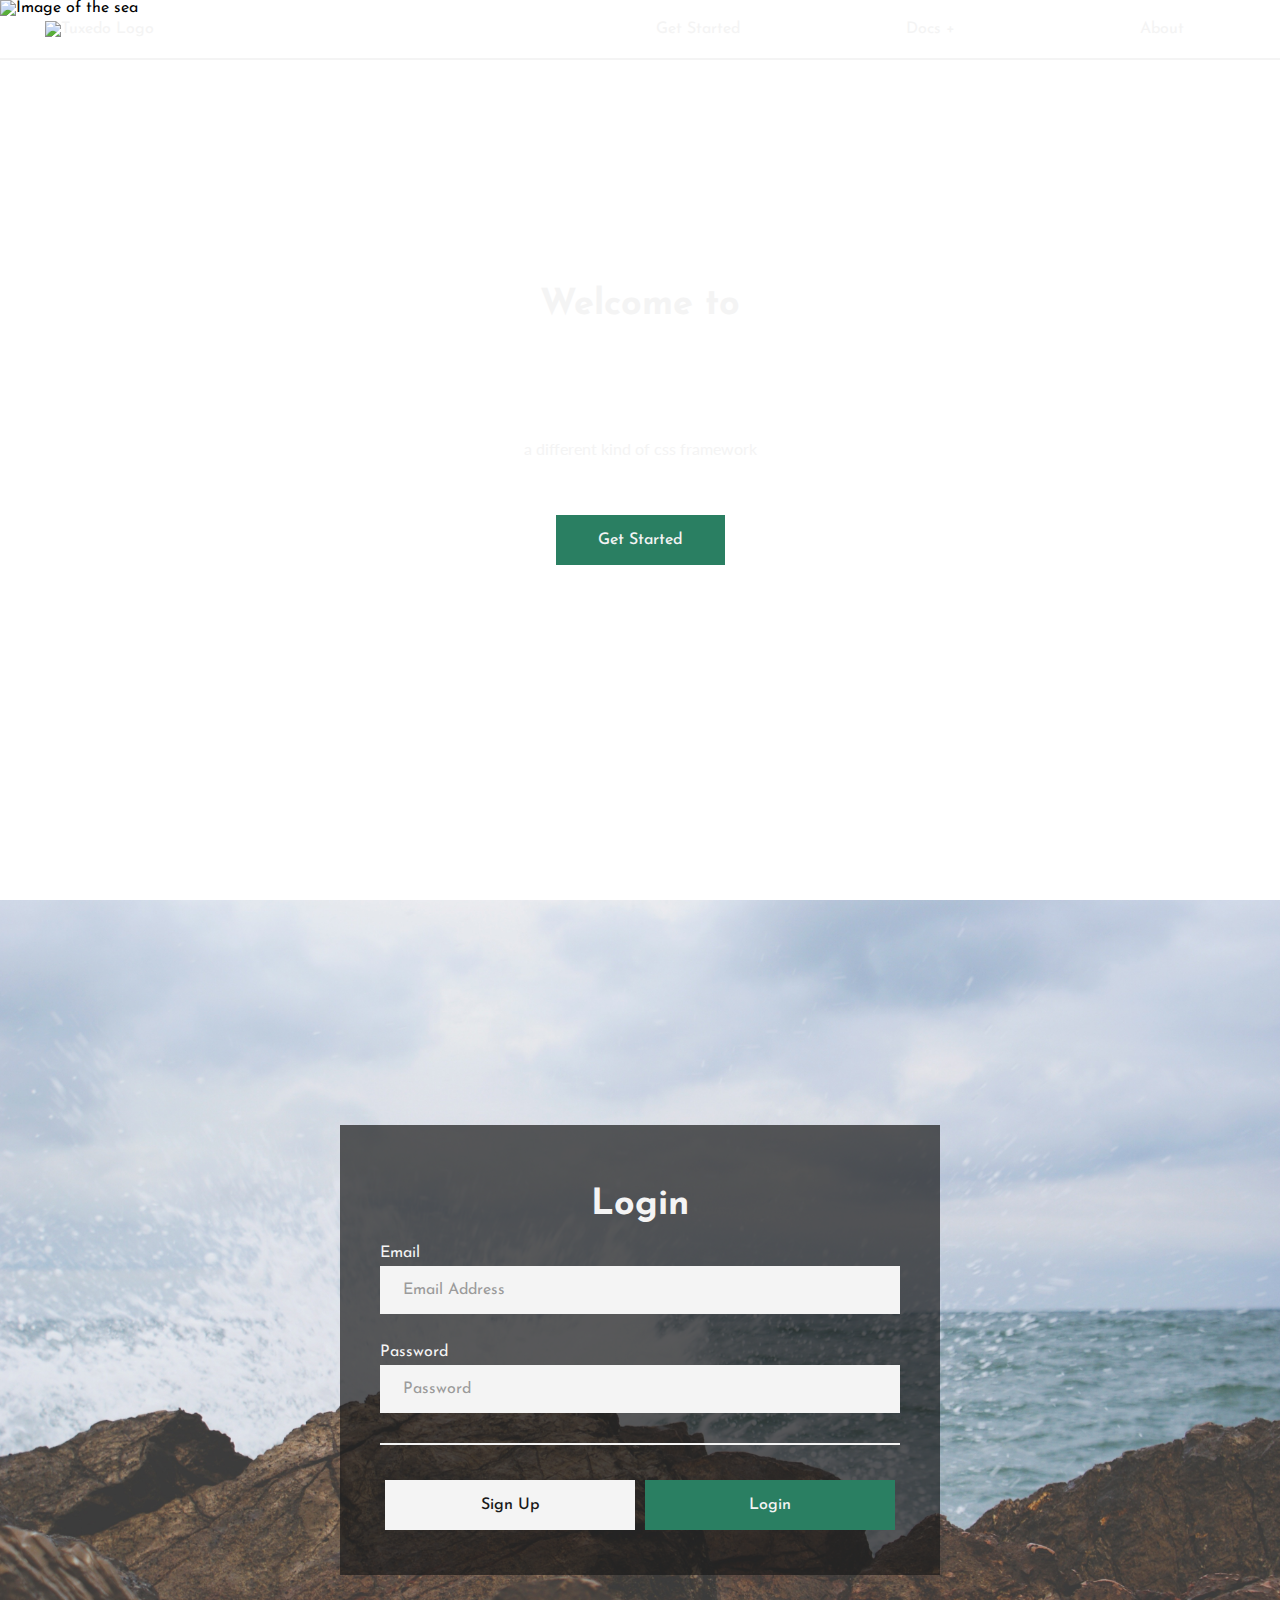
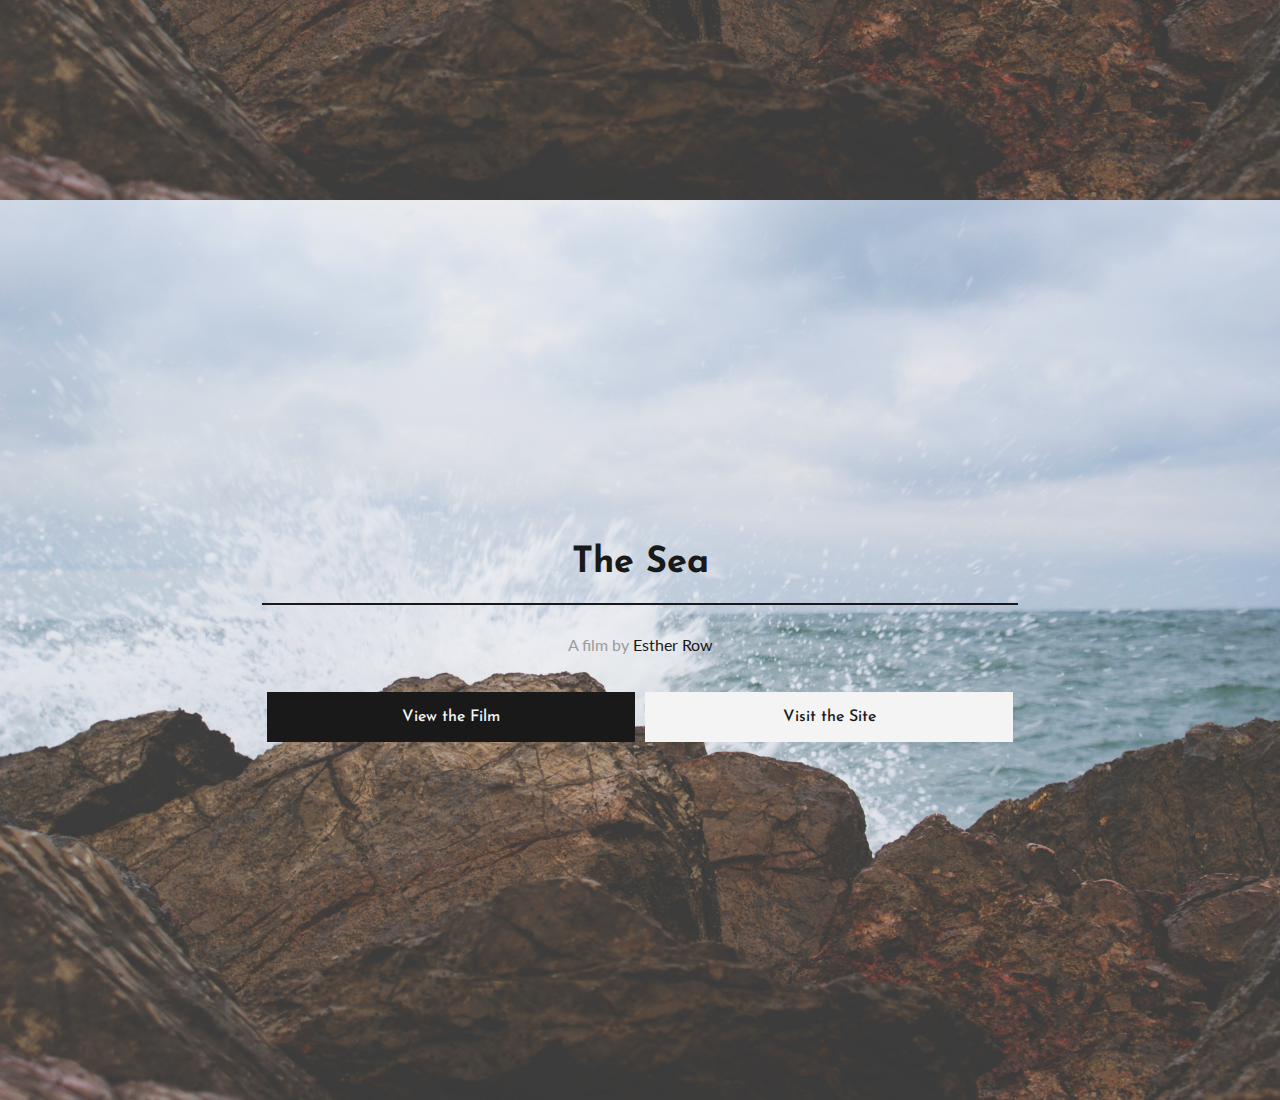
==== hero.html @ 186be84f "reorganize nav links" ====
<!DOCTYPE html>
<html>
  <head>
    <meta charset="utf-8">
    <meta name="viewport" content="width=device-width, initial-scale=1.0">
    <title>Tuxedo CSS - Hero Form</title>
    <link rel="stylesheet" href="css/styles.css">
		<script src="https://code.jquery.com/jquery-3.1.1.min.js" integrity="sha256-hVVnYaiADRTO2PzUGmuLJr8BLUSjGIZsDYGmIJLv2b8=" crossorigin="anonymous"></script>
    <script src="js/tuxedo.js" charset="utf-8"></script>
  </head>
  <body>
    <nav class="nav-ghost-light"> 
      <header> 
        <img src="img/logo-thick-light.svg" alt="Tuxedo Logo"> 
      </header>
    	<ul class="menu-items"> 
        <li class="f-col-1 flex-center"><a href="#">Get Started</a></li> 
        <li class="f-col-1 flex-center dropdown"><a href="#">Docs +</a>
          <ul class="dropdown-menu">
            <li><a href="#">Animations</a></li>
            <li><a href="#">Buttons</a></li>
            <li><a href="#">Colors</a></li>
            <li><a href="#">Fonts</a></li>
            <li><a href="#">Forms</a></li>
            <li><a href="#">Grid</a></li>
            <li><a href="#">Hero</a></li>
            <li><a href="#">Nav</a></li>
          </ul>
        </li> 
        <li class="f-col-1 flex-center"><a href="#">About</a></li> 
      </ul>
    	<ul class="mobile-nav flex-center"> 
        <div class="hamburger"></div> 
      </ul>
      <div class="flyout">
    	  <div class="bar"> 
          <header class="text-light f-col-4"> 
            <img src="img/logo-thick-light.svg" alt="Tuxedo Logo"> 
          </header> 
          <div class="close f-col-1"></div> 
        </div>
        <ul class="flyout-menu"> 
          <li><a href="#">Start</a></li> 
          <li class="fly-dropdown"><a href="#">Docs +</a>
            <ul class="dropdown-menu">
              <li><a href="#">Animations</a></li>
              <li><a href="#">Buttons</a></li>
              <li><a href="#">Colors</a></li>
              <li><a href="#">Fonts</a></li>
              <li><a href="#">Forms</a></li>
              <li><a href="#">Grid</a></li>
              <li><a href="#">Hero</a></li>
              <li><a href="#">Nav</a></li>
            </ul>
          </li> 
          <li><a href="#">About</a></li> 
        </ul>
      </div>
    </nav>

    <div class="hero">
      <img class="hero-image" src="img/palms-dark.png" alt="Image of the sea">
      <div class="hero-content">
        <header>
          <h1 class="text-light">Welcome to</h1>
        </header>
        <header>
          <img src="img/thin-logo-large.svg" alt="">
        </header>
        <div class="hero-body">
          <p class="text-light text-center">a different kind of css framework</p>
          <br>
          <div class="f-row">
            <form method="get" action="tuxedo.scss.zip">
              <button class="btn-pop" type="submit">Get Started</button>
            </form>
          </div>
          <!-- <p class="text-light text-center"><a href="tuxedo.scss.zip" download="">Download Full Version</a></p> -->
        </div>
      </div>
    </div>

    <div class="hero">
      <img class="hero-image" src="img/sea.jpg" alt="Image of the sea">
      <div class="hero-content">
        <div class="hero-body">
          <form class="bg-t-dark">
            <header>
              <h1 class="text-light">Login</h1>
            </header>
            <label class="text-light">Email</label>
            <input type="email" class="input-light" placeholder="Email Address">
            <label class="text-light">Password</label>
            <input type="password" class="input-light" placeholder="Password">
            <div class="form-divide-light"></div>
            <div class="f-row">
              <button class="btn-light f-col-1 flex-center" name="button">Sign Up</button>
              <button class="btn-pop f-col-1 flex-center" name="button">Login</button>
            </div>
          </form>
        </div>
      </div>
    </div>


    <div class="hero">
      <img class="hero-image" src="img/sea.jpg" alt="Image of the sea">
      <div class="hero-content">
        <header class="underline-dark">
          <h1 class="text-dark">The Sea</h1>
        </header>
        <div class="hero-body">
          <p class="text-center text-grey">
            A film by <span class="text-dark">Esther Row</span>
          </p>
          <br>
          <br>
          <div class="f-row">
            <button class="btn-dark f-col-1 flex-center" name="button">View the Film</button>
            <button class="btn-light f-col-1 flex-center" name="button">Visit the Site</button>
          </div>
        </div>
      </div>
    </div>


    <script src="js/three.js"></script>
    <script src="js/three-render.js"></script>
  </body>
</html>
---- css/styles.css ----
@import url("https://fonts.googleapis.com/css?family=Josefin+Sans:300,400,700,700i|Lato");
* {
  box-sizing: border-box;
  margin: 0;
  padding: 0; }

body {
  font-size: 16px;
  line-height: 1; }

h1, h2, h3, h4, h5, h6 {
  font-family: "Josefin Sans", sans-serif; }

h1 {
  font-size: 36px;
  line-height: 40px; }

h2 {
  font-size: 30px;
  line-height: 40px; }

h3 {
  font-size: 24px;
  line-height: 40px; }

h4 {
  font-size: 18px;
  line-height: 20px; }

h5 {
  font-size: 14px;
  line-height: 20px; }

h6 {
  font-size: 12px;
  line-height: 20px; }

p {
  font-family: "Lato", sans-serif;
  font-size: 16px;
  line-height: 20px; }

a {
  font-size: 16px;
  line-height: 20px;
  color: inherit;
  text-decoration: none; }
  a:hover {
    color: #9B9B9B; }

.container {
  max-width: 1080px;
  width: 100%;
  margin: auto;
  padding: 40px 0; }

.row:before,
.row:after {
  content: "";
  display: table;
  clear: both; }

[class^='col-'] {
  float: left;
  min-height: 1px;
  margin-bottom: 1%;
  margin-left: 0.5%;
  margin-right: 0.5%; }

.col-1 {
  width: 7.33%; }

.col-2 {
  width: 15.66%; }

.col-3 {
  width: 24%; }

.col-4 {
  width: 32.33%; }

.col-5 {
  width: 40.67%; }

.col-6 {
  width: 49%; }

.col-7 {
  width: 57.33%; }

.col-8 {
  width: 65.67%; }

.col-9 {
  width: 74%; }

.col-10 {
  width: 82.33%; }

.col-11 {
  width: 90.66%; }

.col-12 {
  width: 99%; }

@media screen and (max-width: 760px) {
  [class*='col-'] {
    width: 49%; } }

@media screen and (max-width: 760px) {
  .col-12 {
    width: 99%; } }

@media screen and (max-width: 500px) {
  [class*='col-'] {
    width: 100%;
    margin-left: 0; } }

.f-row {
  width: 100%;
  display: flex;
  flex-wrap: wrap; }

[class*="f-col"] {
  padding: 20px;
  flex-direction: column;
  margin: 5px; }

.f-col-1 {
  flex: 1; }

.f-col-2 {
  flex: 2; }

.f-col-3 {
  flex: 3; }

.f-col-4 {
  flex: 4; }

[class*='flex-center'], [class*='flex-end'] {
  display: flex; }

.flex-center {
  justify-content: center;
  align-items: center; }

.flex-center-h {
  align-items: center;
  justify-content: flex-start; }

.flex-center-v {
  justify-content: center;
  align-items: flex-start; }

.flex-end-v {
  justify-content: flex-end;
  align-items: flex-start; }

.flex-end-h {
  align-items: flex-end;
  justify-content: flex-start; }

.flex-end {
  justify-content: flex-end;
  align-items: flex-end; }

@media screen and (max-width: 500px) {
  .responsive .f-col-1, .responsive .f-col-2 {
    flex: 100%; } }
@media screen and (max-width: 760px) {
  .responsive .f-col-3, .responsive .f-col-4 {
    flex: 100%; } }

.hero {
  position: relative;
  font-family: "Josefin Sans", sans-serif;
  min-height: 100vh;
  height: auto; }
  .hero-content {
    max-width: 1080px;
    width: 100%;
    position: absolute;
    top: 50%;
    left: 50%;
    transform: translate(-50%, -50%); }
  .hero header {
    width: 70%;
    padding: 20px;
    margin: auto;
    text-align: center;
    font-size: 1.5rem;
    transition: width ease-in 200ms; }
    @media screen and (max-width: 500px) {
      .hero header {
        width: 100%; } }
  .hero-body {
    margin: 20px auto;
    position: relative;
    padding: 10px 0;
    width: 70%;
    transition: width ease-in 200ms; }
    @media screen and (max-width: 500px) {
      .hero-body {
        width: 100%;
        padding: 10px; } }
  .hero-image {
    display: block;
    width: 100%;
    height: 100vh;
    object-fit: cover; }

nav {
  position: absolute;
  width: 100%;
  height: 60px;
  max-width: 1400px;
  left: 50%;
  display: flex;
  transform: translate(-50%, 0);
  z-index: 2;
  font-family: "Josefin Sans", sans-serif; }
  @media screen and (max-width: 760px) {
    nav {
      padding-right: 30px; } }
  nav .menu-items {
    flex: 3;
    max-width: 700px;
    list-style: none;
    display: flex; }
    @media screen and (max-width: 760px) {
      nav .menu-items {
        display: none; } }
    nav .menu-items li {
      margin: 0; }
      nav .menu-items li:hover {
        background: #F4F4F4;
        color: #191919;
        cursor: pointer; }
      nav .menu-items li a:hover {
        color: inherit; }
  nav header {
    padding-left: 30px;
    flex: 1;
    align-self: center; }
    nav header img {
      height: 18px;
      object-fit: cover; }

.nav-light {
  background: #F4F4F4;
  max-width: 100%;
  color: #191919; }

.nav-dark {
  max-width: 100%;
  background: #191919;
  color: #F4F4F4; }

.nav-pop {
  max-width: 100%;
  background: #2A7F62;
  color: #F4F4F4; }

.nav-ghost-light {
  border-bottom: 2px solid #F4F4F4;
  color: #F4F4F4; }

.nav-ghost-dark {
  border-bottom: 2px solid #191919;
  color: #191919; }

.nav-ghost-pop {
  border-bottom: 2px solid #2A7F62;
  color: #2A7F62; }

.dropdown {
  position: relative; }
  .dropdown .dropdown-menu {
    display: none;
    list-style: none;
    position: absolute;
    top: 58px;
    width: 100%;
    background: #F4F4F4; }
    .dropdown .dropdown-menu li {
      transition: background ease-in 100ms, color ease-in 100ms;
      background: #F4F4F4;
      color: #191919;
      padding: 15px 20px; }
      .dropdown .dropdown-menu li:hover {
        background: #191919;
        color: #F4F4F4; }
  .dropdown .sub-dropdown-menu {
    display: none;
    list-style: none;
    position: absolute;
    top: 0;
    width: 160px;
    height: 100%;
    left: 100%; }

.dropdown:hover > .dropdown-menu {
  display: block; }

.dropdown:hover > .sub-dropdown-menu {
  display: block; }

.mobile-nav {
  display: none; }
  @media screen and (max-width: 760px) {
    .mobile-nav {
      display: flex; } }
  .mobile-nav:hover {
    cursor: pointer; }
  .mobile-nav .hamburger {
    position: relative;
    background: url('data:image/svg+xml;utf8,<svg width="27px" height="21px" viewBox="299 11 27 21" version="1.1" xmlns="http://www.w3.org/2000/svg" xmlns:xlink="http://www.w3.org/1999/xlink"><g stroke="none" fill="none" transform="translate(301.000000, 13.000000)" stroke-linecap="round" stroke-width="1" fill-rule="evenodd"><g id="Nav/Menu" stroke="#F4F4F4"><path d="M0.409326823,1.5 L22.5119031,1.5" stroke-width="3"></path><path d="M0.409326823,8.5 L22.5119031,8.5" stroke-width="3"></path><path d="M0.409326823,15.5 L22.5119031,15.5" stroke-width="3"></path></g></g></svg>');
    background-repeat: no-repeat;
    background-position: center;
    height: 21px;
    width: 27px; }

.flyout {
  position: fixed;
  display: none;
  overflow: auto;
  background-image: linear-gradient(-180deg, #191919 20%, rgba(42, 127, 98, 0.9) 100%);
  width: 100%;
  height: 100vh; }
  .flyout .bar {
    display: flex;
    height: 60px;
    width: 100%;
    background: #191919;
    padding-left: 5px; }
    .flyout .bar .close {
      flex: 1;
      z-index: 5;
      background: url('data:image/svg+xml;utf8, <svg width="19px" height="19px" viewBox="-1 -1 19 19" version="1.1" xmlns="http://www.w3.org/2000/svg" xmlns:xlink="http://www.w3.org/1999/xlink"><g id="Nav/Menu" stroke="none" stroke-width="1" fill="none" fill-rule="evenodd" stroke-linecap="round"><path d="M0.65145077,0.6658667 L16.2803323,16.2947482" stroke="#F4F4F4" stroke-width="3"></path>\a       <path d="M0.65145077,0.6658667 L16.2803323,16.2947482" stroke="#F4F4F4" stroke-width="3" transform="translate(8.465892, 8.480307) scale(-1, 1) translate(-8.465892, -8.480307) "></path></g></svg>');
      background-repeat: no-repeat;
      background-position: 70%; }
      .flyout .bar .close:hover {
        cursor: pointer; }

.flyout-menu {
  margin: 20px 0 40px 0;
  list-style: none; }
  .flyout-menu li {
    text-align: center;
    width: 180px;
    font-size: 1.6rem;
    text-transform: uppercase;
    line-height: 5rem;
    margin: 0 auto;
    border-bottom: 3px solid #F4F4F4; }
    .flyout-menu li a {
      text-transform: uppercase;
      font-size: 1.6rem;
      line-height: 5rem;
      padding: 20px; }
  .flyout-menu .fly-dropdown .dropdown-menu, .flyout-menu .sub-fly-dropdown .dropdown-menu {
    display: none;
    padding-bottom: 20px;
    list-style: none; }
    .flyout-menu .fly-dropdown .dropdown-menu li, .flyout-menu .sub-fly-dropdown .dropdown-menu li {
      padding-left: 25px;
      border-bottom: none;
      text-align: left;
      font-size: 1rem;
      line-height: 2rem; }
      .flyout-menu .fly-dropdown .dropdown-menu li a, .flyout-menu .sub-fly-dropdown .dropdown-menu li a {
        font-size: 1rem;
        line-height: 2rem; }
    .flyout-menu .fly-dropdown .dropdown-menu .sub-dropdown-menu, .flyout-menu .sub-fly-dropdown .dropdown-menu .sub-dropdown-menu {
      display: none;
      border-top: 1px solid #F4F4F4;
      padding-top: 10px;
      list-style: none;
      margin-left: 20px; }

canvas {
  display: block; }

#three-canvas {
  position: absolute; }

button {
  font-family: 'Josefin Sans', sans-serif;
  font-size: 1rem;
  height: 50px;
  font-weight: 500;
  padding: 15px 40px;
  transition: background ease-in-out 200ms, border ease-in-out 200ms; }
  button:hover, button:focus {
    cursor: pointer;
    outline: none; }

.btn-light {
  color: #191919;
  background: #F4F4F4;
  border: 2px solid #F4F4F4; }
  .btn-light:hover {
    background: #191919;
    border-color: #191919;
    color: #F4F4F4; }

.btn-dark {
  color: #F4F4F4;
  background: #191919;
  border: 2px solid #191919; }
  .btn-dark:hover {
    background: #F4F4F4;
    border-color: #F4F4F4;
    color: #191919; }

.btn-pop {
  color: #F4F4F4;
  background: #2A7F62;
  border: 2px solid #2A7F62; }
  .btn-pop:hover {
    background: #F4F4F4;
    border-color: #F4F4F4;
    color: #191919; }

[class*="btn-ghost"] {
  background: none; }

.btn-ghost-light {
  border: 2px solid #F4F4F4;
  color: #F4F4F4; }
  .btn-ghost-light:hover {
    background: #F4F4F4;
    color: #191919; }

.btn-ghost-dark {
  border: 2px solid #191919;
  color: #191919; }
  .btn-ghost-dark:hover {
    background: #191919;
    color: #F4F4F4; }

.btn-ghost-pop {
  border: 2px solid #2A7F62;
  color: #2A7F62; }
  .btn-ghost-pop:hover {
    border: 2px solid #F4F4F4;
    background: #F4F4F4;
    color: #191919; }

form {
  max-width: 600px;
  margin: auto;
  padding: 40px; }

[class*="form-divide"] {
  margin: 30px 0;
  height: 1px; }

.form-divide-light {
  border-bottom: 2px solid #F4F4F4; }

.form-divide-dark {
  border-bottom: 2px solid #191919; }

.form-divide-pop {
  border-bottom: 2px solid #2A7F62; }

label {
  font-size: 1rem;
  font-family: "Josefin Sans", sans-serif; }

[class*="form-header"] {
  font-size: 3rem;
  padding: 2rem;
  font-family: "Josefin Sans", sans-serif;
  text-align: center;
  margin-bottom: 3rem; }

.form-header-dark {
  color: #191919;
  border-bottom: 2px solid #191919; }

.form-header-light {
  color: #F4F4F4;
  border-bottom: 2px solid #F4F4F4; }

input, textarea, select {
  display: block;
  margin: 5px 0 30px 0;
  width: 100%;
  font-size: 1rem;
  font-family: "Josefin Sans", sans-serif; }
  input:focus, textarea:focus, select:focus {
    outline: none; }

input {
  height: 3rem;
  padding-left: 20px;
  background: none; }

::-webkit-input-placeholder {
  /* Chrome/Opera/Safari */
  color: #9B9B9B; }

::-moz-placeholder {
  /* Firefox 19+ */
  color: #9B9B9B; }

:-ms-input-placeholder {
  /* IE 10+ */
  color: #9B9B9B; }

:-moz-placeholder {
  /* Firefox 18- */
  color: #9B9B9B; }

.input-light {
  border: 3px solid #F4F4F4;
  background: #F4F4F4;
  color: #191919; }

.input-dark {
  border: 3px solid #191919;
  background: #191919;
  color: #F4F4F4; }

.input-pop {
  border: 3px solid #2A7F62;
  background: #2A7F62;
  color: #F4F4F4; }

select {
  height: 3em;
  -webkit-appearance: none;
  padding-left: 20px;
  border-radius: 0px;
  outline: none;
  background: url("data:image/svg+xml;utf8,<svg width='17px'    height='9px' viewBox='456 21 17 9' version='1.1' xmlns='http://www.w3.org/2000/svg' xmlns:xlink='http://www.w3.org/1999/xlink'>\a   <polygon id='Path-2' stroke='none' fill='#F4F4F4' fill-rule='evenodd' points='456 21 473 21 464.5 29.1301693'></polygon>\a   </svg>");
  background-position: 96% 50%;
  background-color: white;
  background-repeat: no-repeat;
  border: white; }

.select-light {
  border: #F4F4F4;
  background: url("data:image/svg+xml;utf8,<svg width='17px'    height='9px' viewBox='456 21 17 9' version='1.1' xmlns='http://www.w3.org/2000/svg' xmlns:xlink='http://www.w3.org/1999/xlink'>\a   <polygon id='Path-2' stroke='none' fill='#191919' fill-rule='evenodd' points='456 21 473 21 464.5 29.1301693'></polygon>\a   </svg>");
  background-position: 96% 50%;
  background-color: #F4F4F4;
  background-repeat: no-repeat; }

.select-dark {
  border: #191919;
  background-color: #191919;
  color: #F4F4F4; }

.select-pop {
  border: #2A7F62;
  background-color: #2A7F62;
  color: #F4F4F4; }

textarea {
  border: none;
  max-width: 100%;
  max-height: 300px;
  padding: 20px 0 0 20px; }

.textarea-light {
  border: 3px solid #F4F4F4;
  background: #F4F4F4;
  color: #191919; }

.textarea-dark {
  border: 3px solid #191919;
  background: #191919;
  color: #F4F4F4; }

.textarea-pop {
  border: 3px solid #2A7F62;
  background: #2A7F62;
  color: #F4F4F4; }

.checkbox-light {
  margin: 20px 0;
  color: #F4F4F4; }

.checkbox-dark {
  margin: 20px 0;
  color: #191919; }

[type="checkbox"]:not(:checked),
[type="checkbox"]:checked {
  position: absolute;
  left: -9999px; }

[type="checkbox"]:not(:checked) + label,
[type="checkbox"]:checked + label {
  position: relative;
  padding-left: 2.5rem;
  margin-right: 20px;
  padding-top: 4px;
  cursor: pointer; }

[type="checkbox"]:not(:checked) + label:before,
[type="checkbox"]:checked + label:before {
  content: '';
  position: absolute;
  left: 0;
  top: 0;
  width: 1rem;
  height: 1rem; }

.checkbox-light [type="checkbox"]:not(:checked) + label:before,
.checkbox-light [type="checkbox"]:checked + label:before {
  border: 3px solid #F4F4F4; }

.checkbox-dark [type="checkbox"]:not(:checked) + label:before,
.checkbox-dark [type="checkbox"]:checked + label:before {
  border: 3px solid #191919; }

[type="checkbox"]:not(:checked) + label:after,
[type="checkbox"]:checked + label:after {
  content: '';
  position: absolute;
  top: 1px;
  left: 1px;
  width: 1.3rem;
  height: 1.3rem;
  transition: width ease-in 200ms, height ease-in 200ms; }

.checkbox-light [type="checkbox"]:not(:checked) + label:after,
.checkbox-light [type="checkbox"]:checked + label:after {
  background: #F4F4F4; }

.checkbox-dark [type="checkbox"]:not(:checked) + label:after,
.checkbox-dark [type="checkbox"]:checked + label:after {
  background: #191919; }

[type="checkbox"]:not(:checked) + label:after {
  opacity: 0;
  width: 0;
  height: 0; }

[type="checkbox"]:disabled:not(:checked) + label:before,
[type="checkbox"]:disabled:checked + label:before {
  border-color: #9B9B9B;
  background-color: #9B9B9B; }

[type="checkbox"]:disabled:checked + label:after {
  color: #9B9B9B; }

[type="checkbox"]:disabled + label {
  color: #9B9B9B; }

.radio-light {
  margin: 20px 0;
  color: #F4F4F4; }

.radio-dark {
  margin: 20px 0;
  color: #191919; }

[type="radio"]:not(:checked),
[type="radio"]:checked {
  position: absolute;
  left: -9999px; }

[type="radio"]:not(:checked) + label,
[type="radio"]:checked + label {
  position: relative;
  padding-left: 2.5rem;
  margin-right: 20px;
  padding-top: 4px;
  cursor: pointer; }

/* radio button styling */
[type="radio"]:not(:checked) + label:before,
[type="radio"]:checked + label:before {
  content: '';
  position: absolute;
  left: 0;
  top: 0;
  width: 1rem;
  height: 1rem;
  border-radius: 50%; }

.radio-light [type="radio"]:not(:checked) + label:before,
.radio-light [type="radio"]:checked + label:before {
  border: 3px solid #F4F4F4; }

.radio-dark [type="radio"]:not(:checked) + label:before,
.radio-dark [type="radio"]:checked + label:before {
  border: 3px solid #191919; }

[type="radio"]:not(:checked) + label:after,
[type="radio"]:checked + label:after {
  content: '';
  position: absolute;
  top: 1px;
  left: 1px;
  width: 1.3rem;
  height: 1.3rem;
  border-radius: 100%;
  transition: width ease-in 200ms, height ease-in 200ms; }

.radio-light [type="radio"]:not(:checked) + label:after,
.radio-light [type="radio"]:checked + label:after {
  background: #F4F4F4; }

.radio-dark [type="radio"]:not(:checked) + label:after,
.radio-dark [type="radio"]:checked + label:after {
  background: #191919; }

[type="radio"]:not(:checked) + label:after {
  opacity: 0;
  width: 0;
  height: 0; }

[type="radio"]:disabled:not(:checked) + label:before,
[type="radio"]:disabled:checked + label:before {
  border-color: #9B9B9B;
  background-color: #9B9B9B; }

[type="radio"]:disabled:checked + label:after {
  color: #9B9B9B; }

[type="radio"]:disabled + label {
  color: #9B9B9B; }

.bg-dark {
  background: #191919; }

.bg-light {
  background: #F4F4F4; }

.bg-pop {
  background: #2A7F62; }

.bg-t-light {
  background: rgba(244, 244, 244, 0.7); }

.bg-t-dark {
  background: rgba(25, 25, 25, 0.7); }

.bg-t-pop {
  background: rgba(42, 127, 98, 0.7); }

.text-dark {
  color: #191919; }

.text-grey {
  color: #9B9B9B; }

.text-light {
  color: #F4F4F4; }

.text-pop {
  color: #2A7F62; }

.text-center {
  text-align: center; }

.underline-dark {
  border-bottom: 2px solid #191919; }

.underline-light {
  border-bottom: 2px solid #F4F4F4; }

.underline-pop {
  border-bottom: 2px solid #2A7F62; }

.fixed {
  position: fixed; }

.absolute {
  position: absolute; }

.relative {
  position: relative; }

.animate-in {
  opacity: 0; }

/*# sourceMappingURL=styles.css.map */
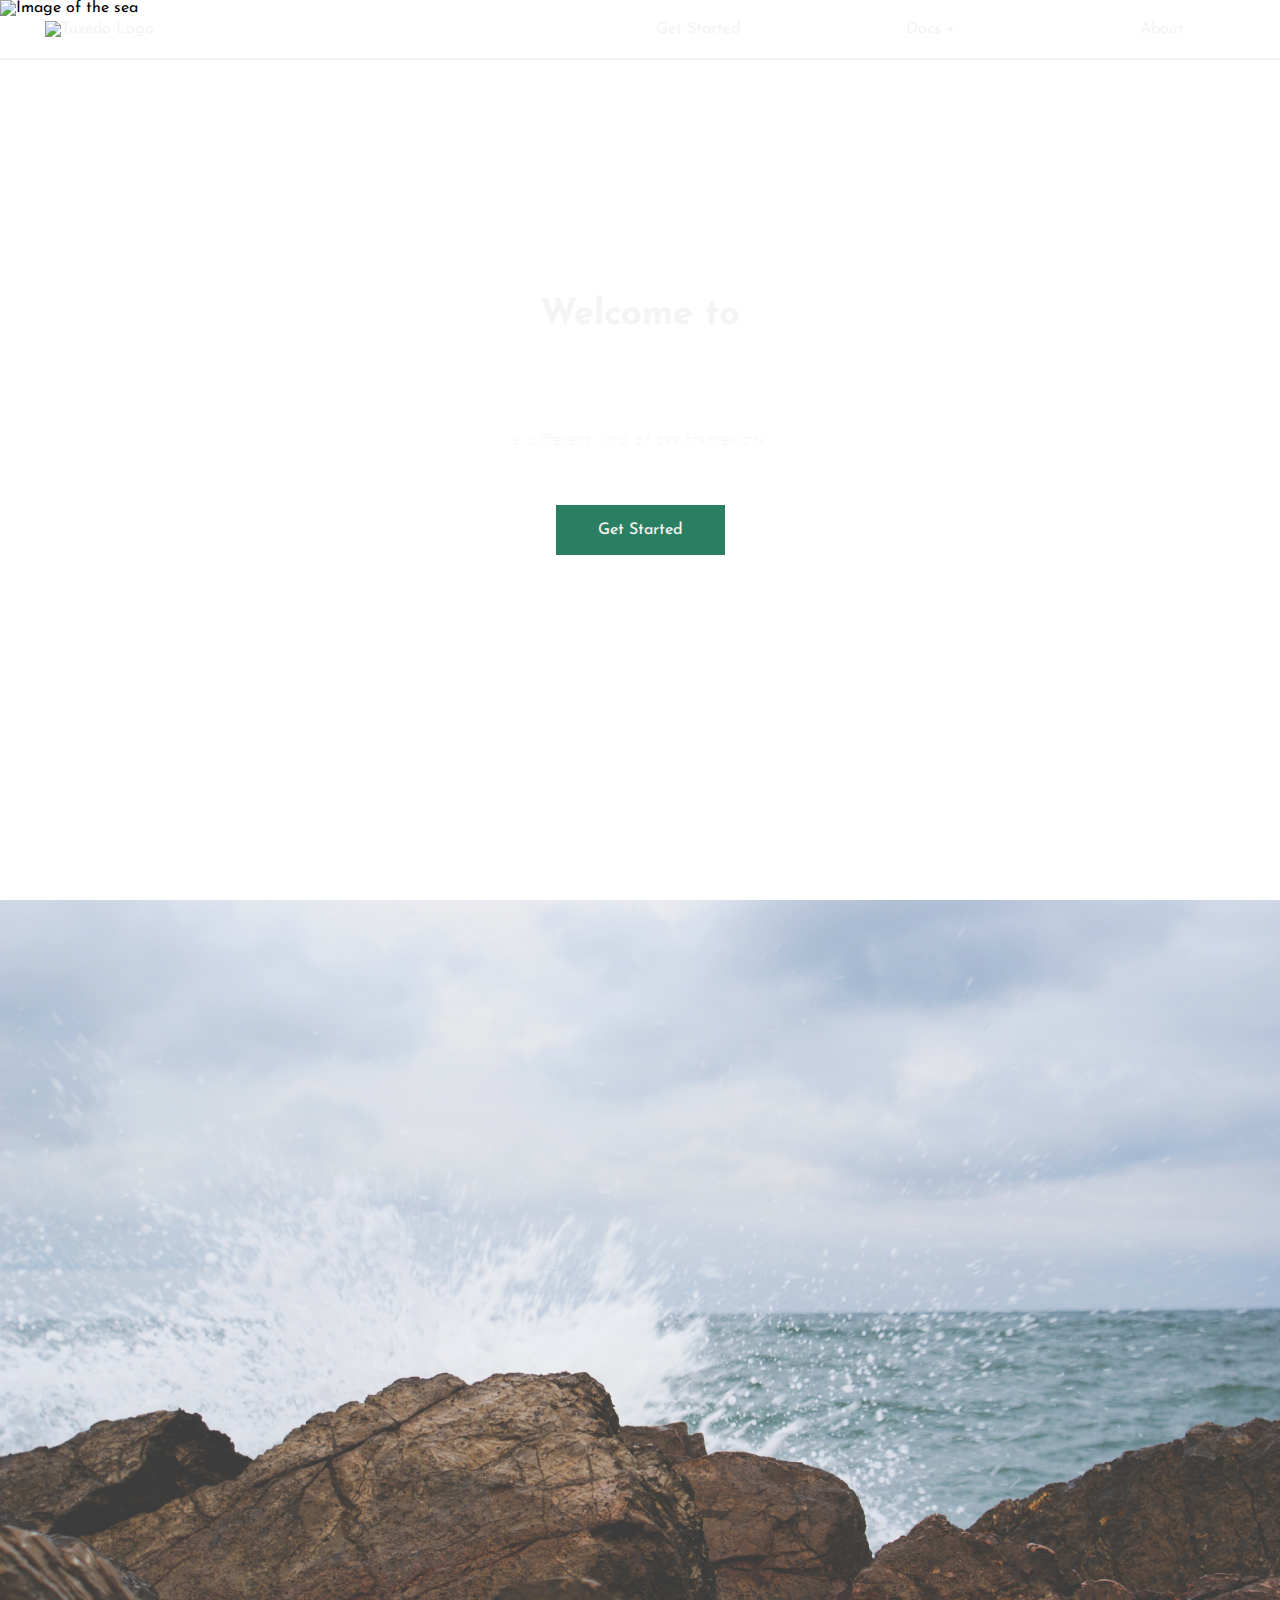
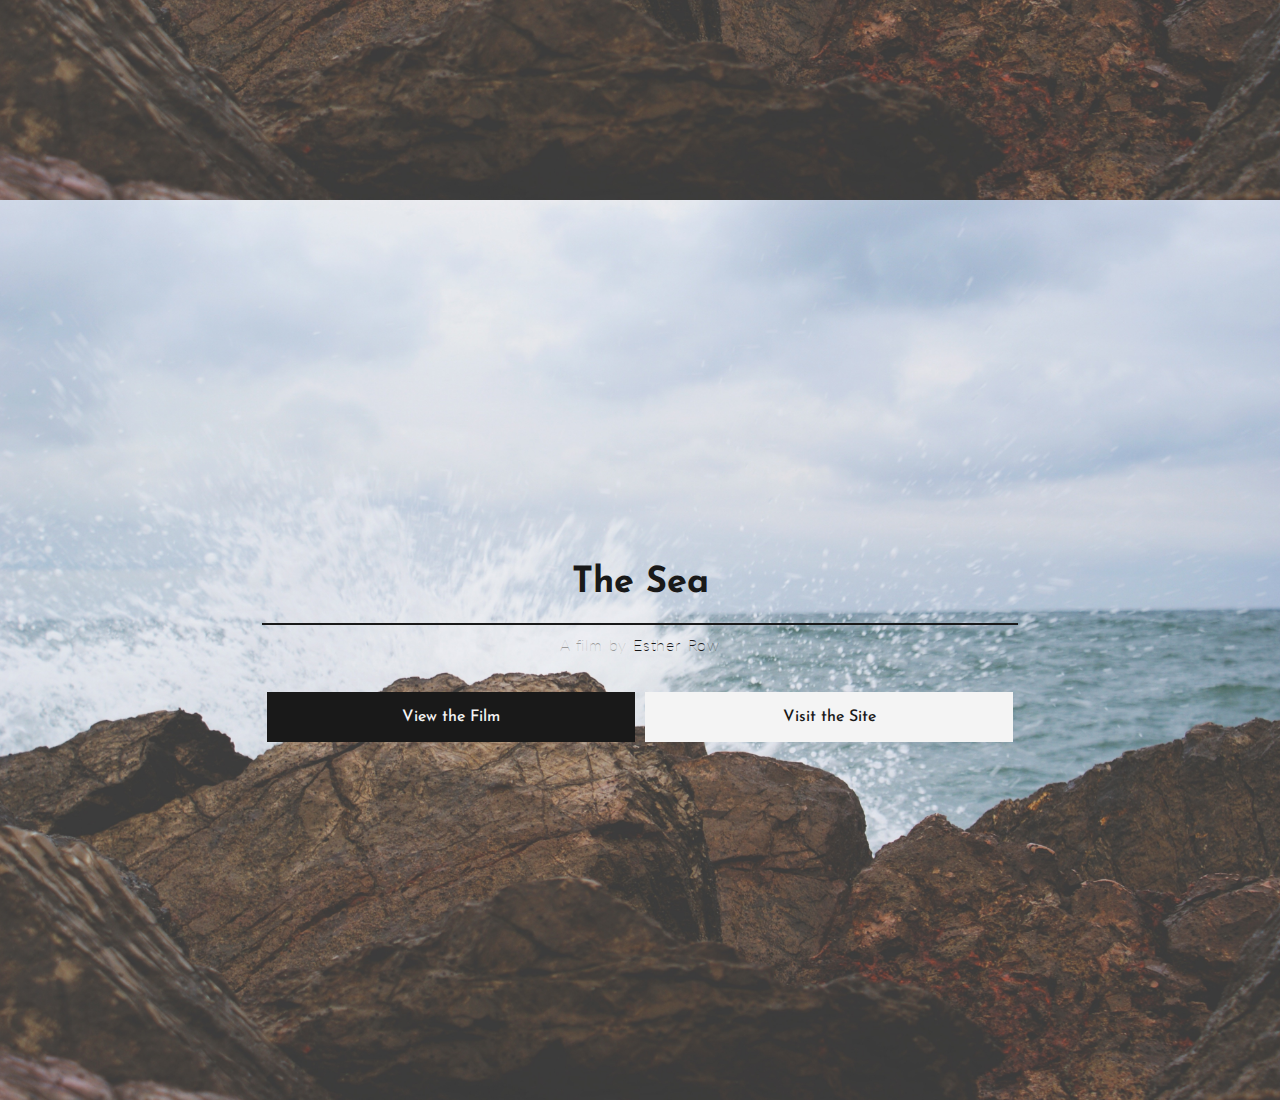
==== commit bc4d7a5e: "changes to button styling and animation effect based on documentation changes" ====
--- a/hero.html
+++ b/hero.html
@@ -89,7 +89,7 @@
           <p class="text-light text-center">a different kind of css framework</p>
           <br>
           <div class="f-row">
-            <form method="get" action="tuxedo.scss.zip">
+            <form method="get" action="tuxedo.zip">
               <button class="btn-pop" type="submit">Get Started</button>
             </form>
           </div>
@@ -102,7 +102,7 @@
       <img class="hero-image" src="img/sea.jpg" alt="Image of the sea">
       <div class="hero-content">
         <div class="hero-body">
-          <form class="bg-t-dark">
+          <form class="bg-t-dark animate-in">
             <header>
               <h1 class="text-light">Login</h1>
             </header>
--- a/css/styles.css
+++ b/css/styles.css
@@ -1,4 +1,4 @@
-@import url("https://fonts.googleapis.com/css?family=Josefin+Sans:300,400,700,700i|Lato");
+@import url("https://fonts.googleapis.com/css?family=Josefin+Sans:300,400,700,700i|Lato:300,400,700");
 * {
   box-sizing: border-box;
   margin: 0;
@@ -8,6 +8,11 @@
   font-size: 16px;
   line-height: 1; }
 
+p {
+  font-family: 'Lato', sans-serif;
+  font-weight: lighter;
+  letter-spacing: .8px; }
+
 h1, h2, h3, h4, h5, h6 {
   font-family: "Josefin Sans", sans-serif; }
 
@@ -36,7 +41,6 @@
   line-height: 20px; }
 
 p {
-  font-family: "Lato", sans-serif;
   font-size: 16px;
   line-height: 20px; }
 
@@ -184,6 +188,11 @@
     top: 50%;
     left: 50%;
     transform: translate(-50%, -50%); }
+    @media screen and (max-width: 760px) and (orientation: landscape) {
+      .hero-content {
+        top: 100px;
+        height: auto;
+        transform: translate(-50%, 0); } }
   .hero header {
     width: 70%;
     padding: 20px;
@@ -191,11 +200,13 @@
     text-align: center;
     font-size: 1.5rem;
     transition: width ease-in 200ms; }
-    @media screen and (max-width: 500px) {
+    .hero header img {
+      max-width: 100%; }
+    @media screen and (max-width: 760px) {
       .hero header {
         width: 100%; } }
   .hero-body {
-    margin: 20px auto;
+    margin: auto;
     position: relative;
     padding: 10px 0;
     width: 70%;
@@ -209,6 +220,9 @@
     width: 100%;
     height: 100vh;
     object-fit: cover; }
+    @media screen and (max-width: 760px) and (orientation: landscape) {
+      .hero-image {
+        height: 170vh; } }
 
 nav {
   position: absolute;
@@ -231,13 +245,13 @@
     @media screen and (max-width: 760px) {
       nav .menu-items {
         display: none; } }
-    nav .menu-items li {
+    nav .menu-items a, nav .menu-items li {
       margin: 0; }
-      nav .menu-items li:hover {
+      nav .menu-items a:hover, nav .menu-items li:hover {
         background: #F4F4F4;
         color: #191919;
         cursor: pointer; }
-      nav .menu-items li a:hover {
+      nav .menu-items a a:hover, nav .menu-items li a:hover {
         color: inherit; }
   nav header {
     padding-left: 30px;
@@ -347,7 +361,6 @@
   margin: 20px 0 40px 0;
   list-style: none; }
   .flyout-menu li {
-    text-align: center;
     width: 180px;
     font-size: 1.6rem;
     text-transform: uppercase;
@@ -357,14 +370,12 @@
     .flyout-menu li a {
       text-transform: uppercase;
       font-size: 1.6rem;
-      line-height: 5rem;
-      padding: 20px; }
+      line-height: 5rem; }
   .flyout-menu .fly-dropdown .dropdown-menu, .flyout-menu .sub-fly-dropdown .dropdown-menu {
     display: none;
     padding-bottom: 20px;
     list-style: none; }
     .flyout-menu .fly-dropdown .dropdown-menu li, .flyout-menu .sub-fly-dropdown .dropdown-menu li {
-      padding-left: 25px;
       border-bottom: none;
       text-align: left;
       font-size: 1rem;
@@ -386,11 +397,12 @@
   position: absolute; }
 
 button {
-  font-family: 'Josefin Sans', sans-serif;
+  font-family: "Josefin Sans", sans-serif;
   font-size: 1rem;
   height: 50px;
   font-weight: 500;
   padding: 15px 40px;
+  margin-bottom: 20px;
   transition: background ease-in-out 200ms, border ease-in-out 200ms; }
   button:hover, button:focus {
     cursor: pointer;
@@ -401,27 +413,24 @@
   background: #F4F4F4;
   border: 2px solid #F4F4F4; }
   .btn-light:hover {
-    background: #191919;
-    border-color: #191919;
-    color: #F4F4F4; }
+    background: #dbdbdb;
+    border-color: #dbdbdb; }
 
 .btn-dark {
   color: #F4F4F4;
   background: #191919;
   border: 2px solid #191919; }
   .btn-dark:hover {
-    background: #F4F4F4;
-    border-color: #F4F4F4;
-    color: #191919; }
+    background: #4c4c4c;
+    border-color: #4c4c4c; }
 
 .btn-pop {
   color: #F4F4F4;
   background: #2A7F62;
   border: 2px solid #2A7F62; }
   .btn-pop:hover {
-    background: #F4F4F4;
-    border-color: #F4F4F4;
-    color: #191919; }
+    background: #1d5944;
+    border-color: #1d5944; }
 
 [class*="btn-ghost"] {
   background: none; }
@@ -444,9 +453,9 @@
   border: 2px solid #2A7F62;
   color: #2A7F62; }
   .btn-ghost-pop:hover {
-    border: 2px solid #F4F4F4;
-    background: #F4F4F4;
-    color: #191919; }
+    border: 2px solid #2A7F62;
+    background: #2A7F62;
+    color: #F4F4F4; }
 
 form {
   max-width: 600px;
